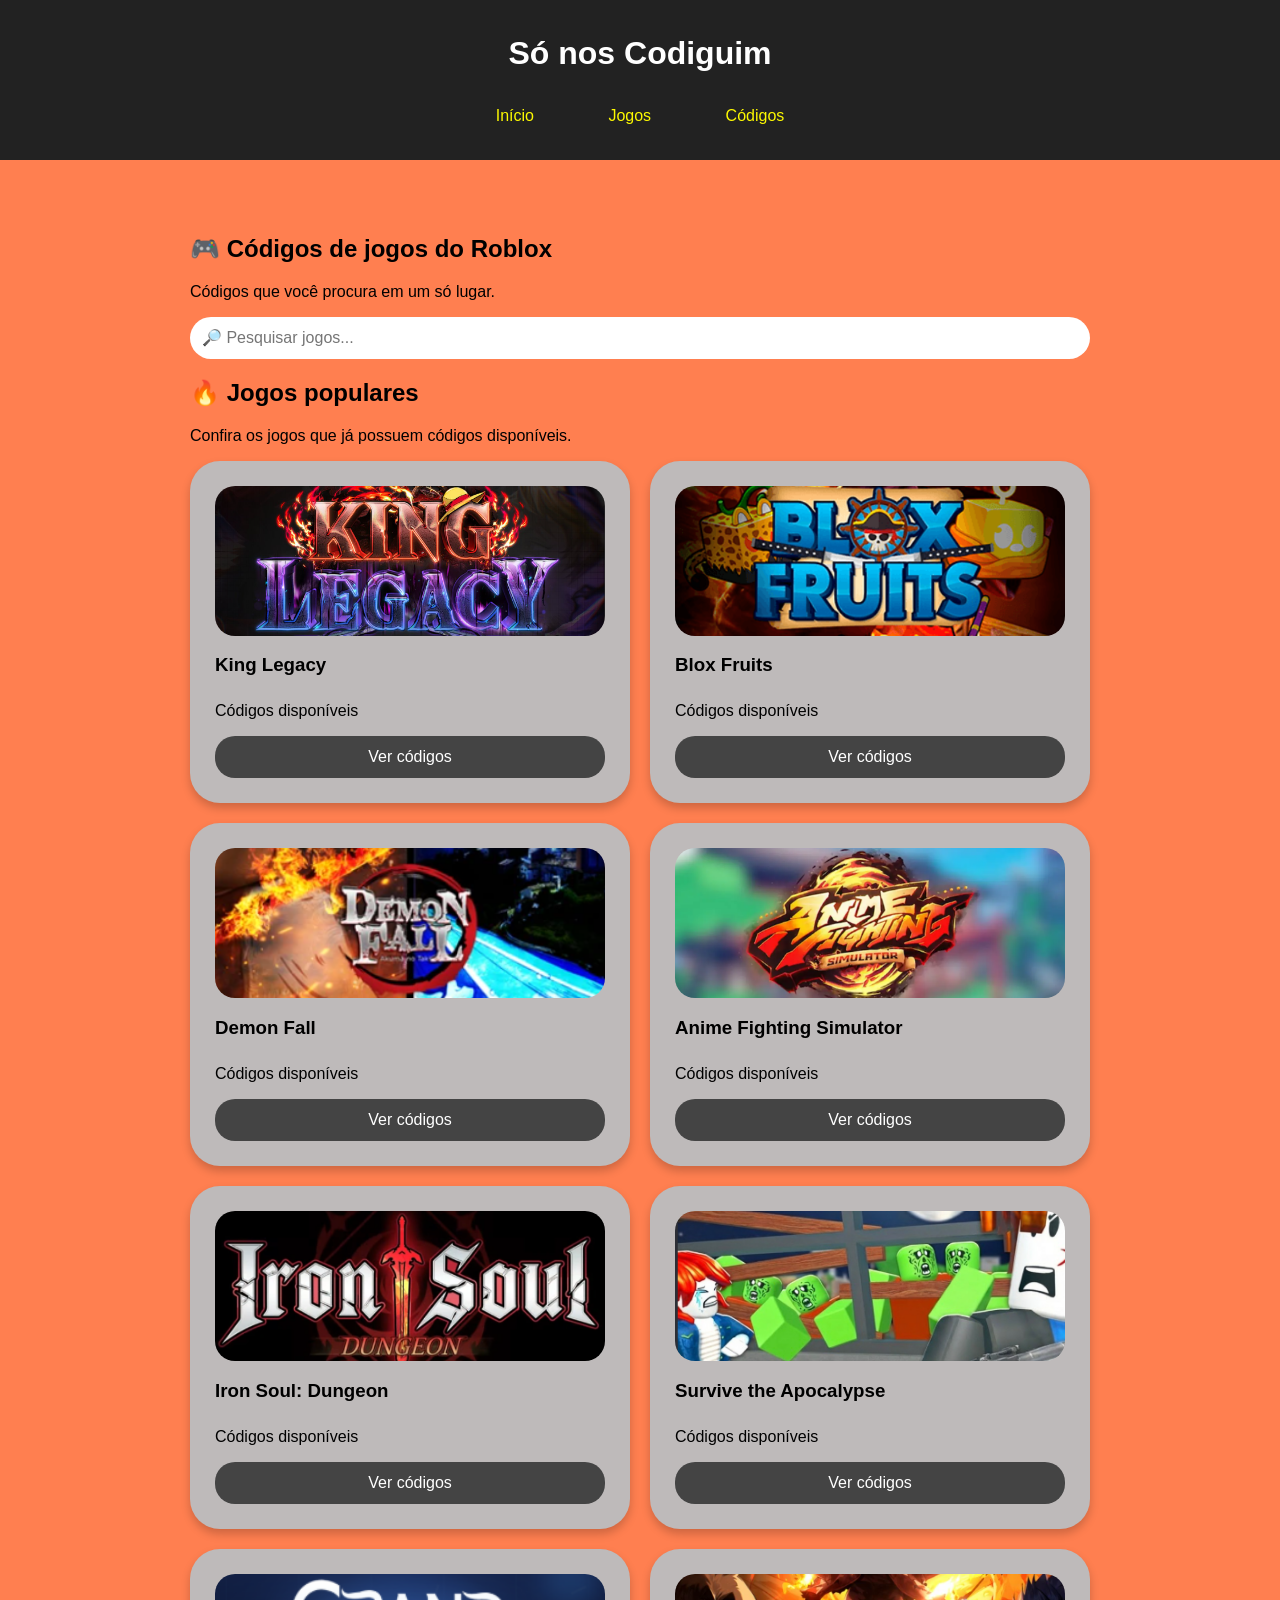
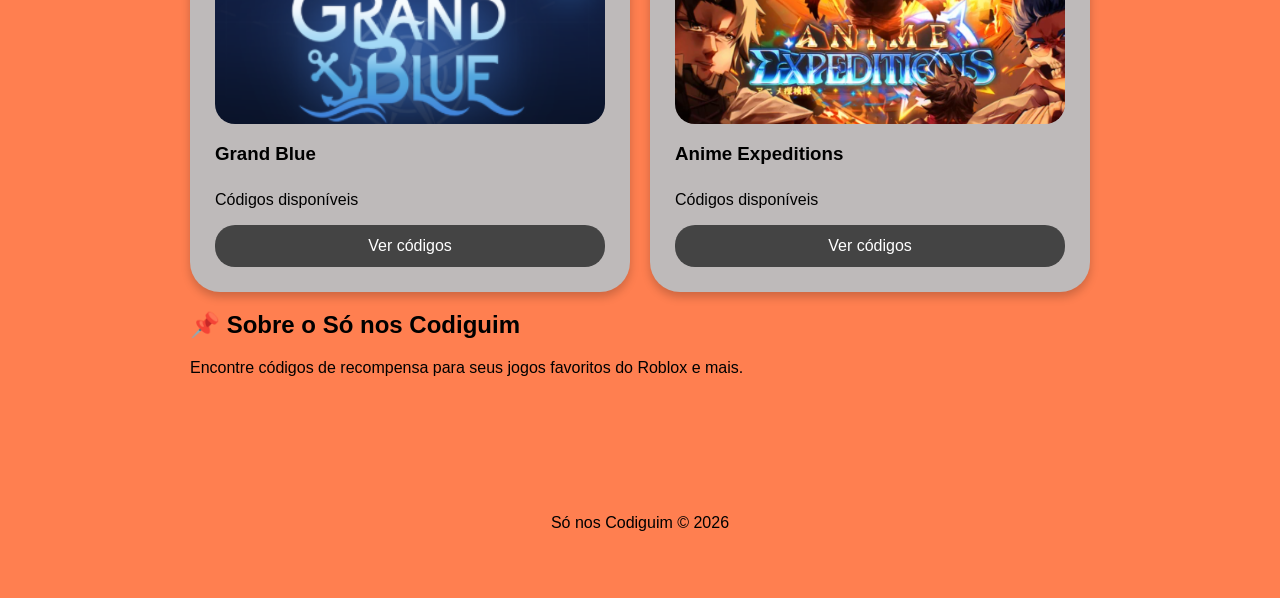
==== index.html @ 23dad9ec "Add files via upload" ====
<!DOCTYPE html>
<html lang="pt-BR">

<head>
    <meta charset="UTF-8">
    <meta name="viewport" content="width=device-width, initial-scale=1.0">

    <title>Só nos Codiguim</title>

    <link rel="stylesheet" href="style.css">
</head>

<body>

    <header>
        <h1>Só nos Codiguim</h1>

        <nav>
    <a href="index.html">Início</a>
    <a href="#jogos">Jogos</a>
    <a href="codigos.html">Códigos</a>
</nav>
    </header>


    <main>

        <!-- APRESENTAÇÃO E PESQUISA -->

        <section class="hero">

    <h2>🎮 Códigos de jogos do Roblox</h2>

    <p>
        Códigos que você procura em um só lugar.
    </p>

    <input
        type="text"
        id="pesquisa"
        placeholder="🔎 Pesquisar jogos..."
    >

</section>


        <!-- JOGOS -->

        <section id="jogos" class="popular">

    <h2 id="titulo-jogos">🔥 Jogos populares</h2>

    <p id="descricao-jogos">
        Confira os jogos que já possuem códigos disponíveis.
    </p>

    <div class="games">


                <!-- KING LEGACY -->

                <article data-jogo="king-legacy">

    <img
        src="images/king-legacy.png"
        alt="King Legacy"
    >

    <h3>King Legacy</h3>

    <p>Códigos disponíveis</p>

    <a href="jogos/king-legacy.html">
        Ver códigos
    </a>

</article>


                <!-- BLOX FRUITS -->

                <article data-jogo="blox-fruits">

    <img
        src="images/blox-fruits.png"
        alt="Blox Fruits"
    >

    <h3>Blox Fruits</h3>

    <p>Códigos disponíveis</p>

    <a href="jogos/blox-fruits.html">
        Ver códigos
    </a>

</article>


                <!-- DEMON FALL -->

                <article data-jogo="demon-fall">

    <img
        src="images/demon-fall.png"
        alt="Demon Fall"
    >

    <h3>Demon Fall</h3>

    <p>Códigos disponíveis</p>

    <a href="jogos/demon-fall.html">
        Ver códigos
    </a>

</article>


                <!-- ANIME FIGHTING SIMULATOR -->

                <article data-jogo="anime-fighting-simulator">

    <img
        src="images/anime-fighting-simulator.png"
        alt="Anime Fighting Simulator"
    >

    <h3>Anime Fighting Simulator</h3>

    <p>Códigos disponíveis</p>

    <a href="jogos/anime-fighting-simulator.html">
        Ver códigos
    </a>

</article>

<!-- IRON SOUL -->

<article data-jogo="iron-soul">

    <img src="images/iron-soul.png" alt="Iron Soul: Dungeon">

    <h3>Iron Soul: Dungeon</h3>

    <p>Códigos disponíveis</p>

    <a href="./jogos/iron-soul.html">Ver códigos</a>

</article>


<!-- SURVIVE THE APOCALYPSE -->

<article data-jogo="survive-the-apocalypse">

    <img
        src="images/survive-the-apocalypse.png"
        alt="Survive the Apocalypse"
    >

    <h3>Survive the Apocalypse</h3>

    <p>Códigos disponíveis</p>

    <a href="./jogos/survive-the-apocalypse.html">Ver códigos</a>

</article>

<article data-jogo="grand-blue">

    <img src="images/grand-blue.png" alt="Grand Blue">

    <h3>Grand Blue</h3>

    <p>Códigos disponíveis</p>

    <a href="./jogos/grand-blue.html">Ver códigos</a>

</article>

<article data-jogo="anime-expeditions">

    <img src="images/anime-expeditions.png" alt="Anime Expeditions">

    <h3>Anime Expeditions</h3>

    <p>Códigos disponíveis</p>

    <a href="./jogos/anime-expeditions.html">Ver códigos</a>

</article>


            </div>

            <p id="nenhum-resultado" style="display: none;">
    😕 Nenhum jogo encontrado.
</p>


        <!-- SOBRE O SITE -->

        <section class="about">

            <h2>📌 Sobre o Só nos Codiguim</h2>

            <p>
                Encontre códigos de recompensa para seus jogos favoritos
                do Roblox e mais.
            </p>

        </section>

    </main>


    <footer>

        <p>Só nos Codiguim © 2026</p>

    </footer>

<script>

const pesquisa = document.getElementById("pesquisa");
const jogos = document.querySelectorAll(".games article");
const nenhumResultado = document.getElementById("nenhum-resultado");

const tituloJogos = document.getElementById("titulo-jogos");
const descricaoJogos = document.getElementById("descricao-jogos");
const sobre = document.querySelector(".about");

pesquisa.addEventListener("input", function() {

    const texto = pesquisa.value.toLowerCase().trim();
    let encontrou = false;

    jogos.forEach(function(jogo) {

        const nome = jogo.querySelector("h3").textContent.toLowerCase();

        if (nome.includes(texto)) {

            jogo.style.display = "flex";
            encontrou = true;

        } else {

            jogo.style.display = "none";

        }

    });

    // Quando não está pesquisando
    if (texto === "") {

        tituloJogos.style.display = "block";
        descricaoJogos.style.display = "block";
        nenhumResultado.style.display = "none";

    }

    // Quando encontrou algum jogo
    else if (encontrou) {

        tituloJogos.style.display = "block";
        descricaoJogos.style.display = "block";
        nenhumResultado.style.display = "none";

    }

    // Quando não encontrou nenhum jogo
    else {

        tituloJogos.style.display = "none";
        descricaoJogos.style.display = "none";
        nenhumResultado.style.display = "block";
        sobre.style.display = "none";

    }

});

</script>

</body>

</html>
---- style.css ----
body {
    background-color: #FF7F50;
    font-family: Arial, sans-serif;
    margin: 0;
}

/* CABEÇALHO */

header {
    background-color: #222222;
    color: white;
    padding: 35px;
    text-align: center;
}

header h1 {
    margin: 0;
}

nav {
    margin-top: 35px;
}

nav a {
    color: rgb(253, 249, 0);
    text-decoration: none;
    margin: 0 35px;
}

/* CONTEÚDO */

main {
    max-width: 900px;
    margin: 0 auto;
    padding: 55px 35px;
}

/* PESQUISA */

input {
    width: 100%;
    box-sizing: border-box;
    padding: 12px;
    border-radius: 30px;
    border: none;
    font-size: 16px;
}

/* JOGOS */

.games {
    display: grid;
    grid-template-columns: repeat(2, minmax(0, 1fr));
    gap: 20px;
    width: 100%;
}

/* CARD DOS JOGOS */

article {
    background-color: rgb(190, 186, 186);
    padding: 25px;
    border-radius: 30px;
    box-shadow: 0 5px 10px rgba(0, 0, 0, 0.2);

    display: flex;
    flex-direction: column;
    min-width: 0;
    box-sizing: border-box;
}

article img {
    width: 100%;
    height: 150px;
    object-fit: cover;
    border-radius: 20px;
}

article h3 {
    margin-bottom: 10px;
}

article a {
    display: block;
    margin-top: auto;
    background-color: #444444;
    color: white;
    padding: 12px 20px;
    text-decoration: none;
    border-radius: 20px;
    text-align: center;
}

article a:hover {
    background-color: #cc9a4f;
}

/* CÓDIGOS */

.codes-list {
    display: flex;
    flex-direction: column;
    gap: 16px;
    margin-top: 20px;
}

.code-card {
    background-color: rgb(190, 186, 186);
    padding: 18px;
    margin-bottom: 0;
    border-radius: 18px;

    display: flex;
    justify-content: space-between;
    align-items: center;
}

.code-card h3 {
    margin: 0 0 10px 0;
}

.code-card p {
    margin: 0;
    font-size: 18px;
}

.code-card button {
    background-color: #444444;
    color: white;
    border: none;
    padding: 12px 25px;
    border-radius: 25px;
    cursor: pointer;
    font-size: 15px;
}

.code-card button:hover {
    background-color: #cc9a4f;
}

/* BOTÃO VOLTAR */

.back-button {
    display: inline-block;
    margin-top: 40px;
    padding: 12px 20px;

    background-color: #444444;
    color: white;

    text-decoration: none;
    border-radius: 20px;
}

.back-button:hover {
    background-color: #cc9a4f;
}

/* RODAPÉ */

footer {
    text-align: center;
    padding: 50px;
}

/* CELULAR */

@media (max-width: 700px) {

    header {
        padding: 25px 15px;
    }

    header h1 {
        font-size: 28px;
    }

    nav {
        margin-top: 25px;
        display: flex;
        justify-content: center;
        gap: 15px;
        flex-wrap: wrap;
    }

    nav a {
        margin: 0;
        font-size: 16px;
    }

    main {
        padding: 35px 20px;
    }

    .games {
        grid-template-columns: 1fr;
    }

}
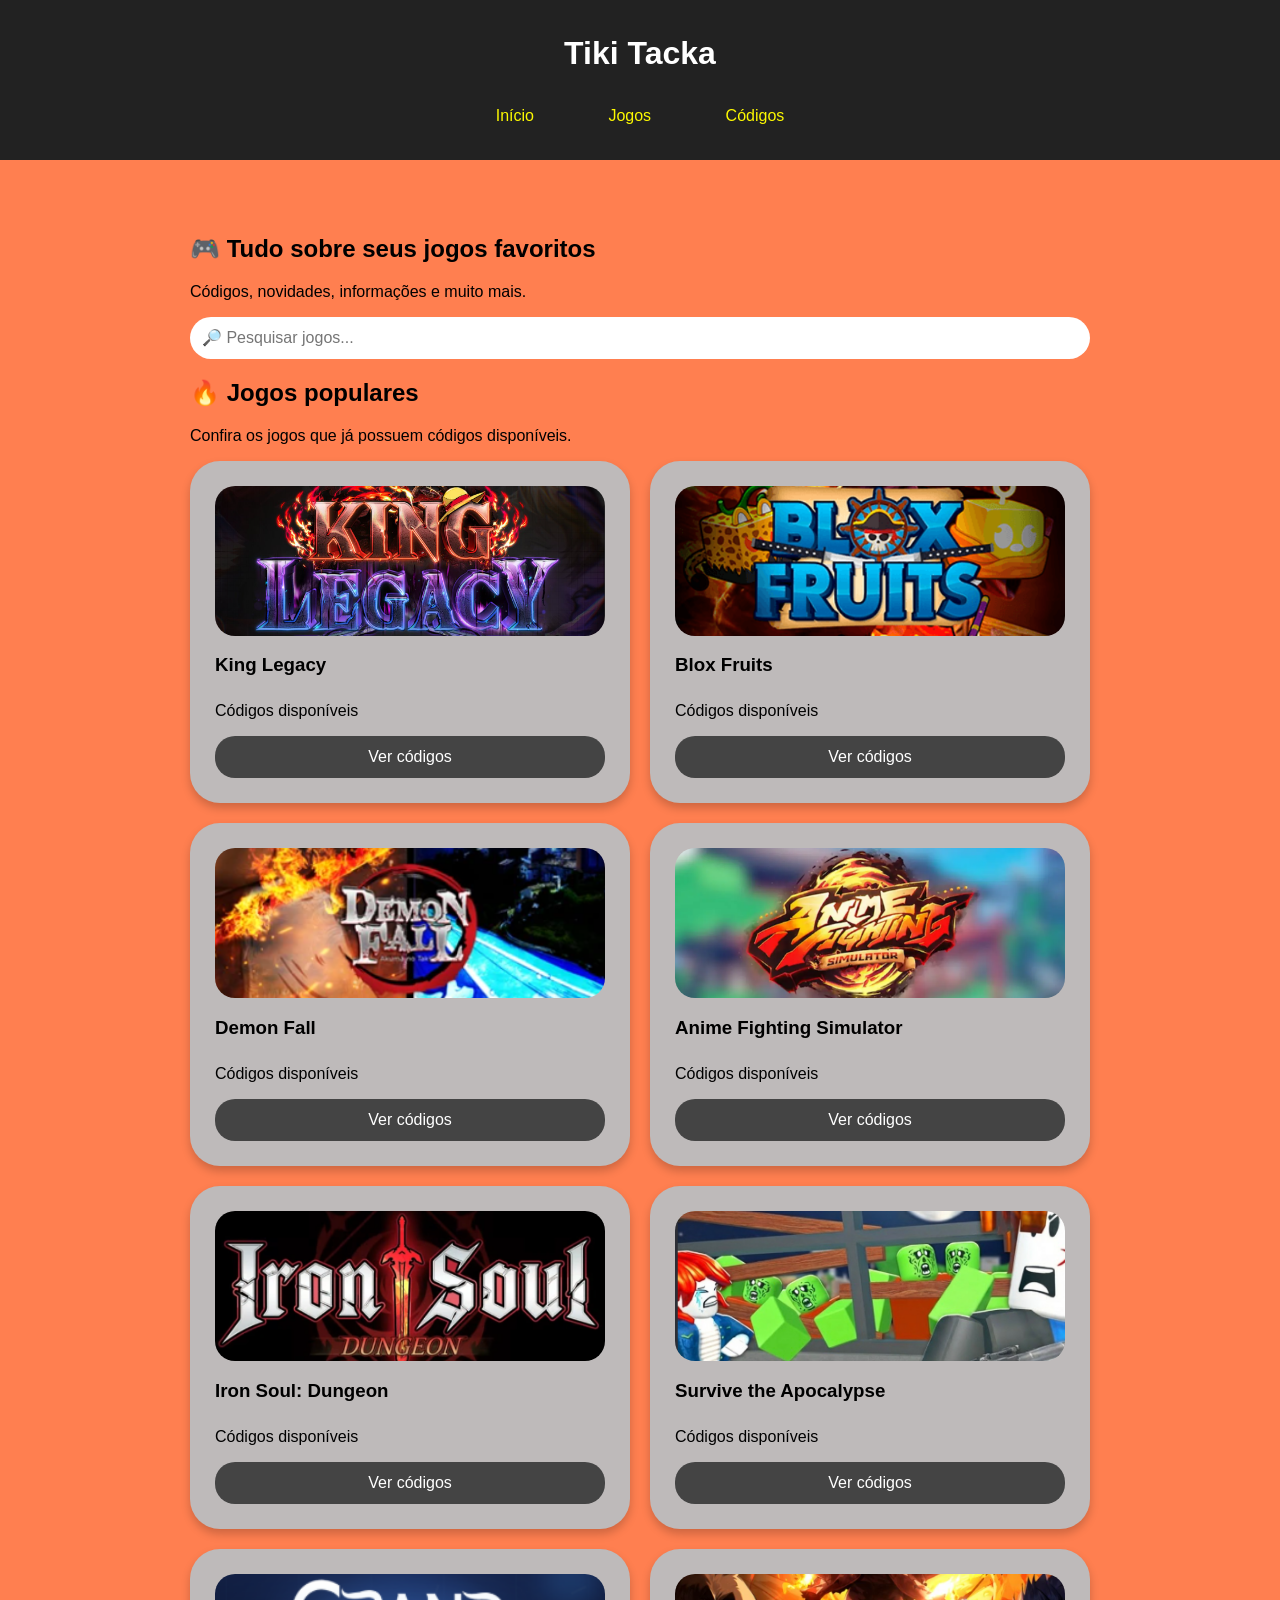
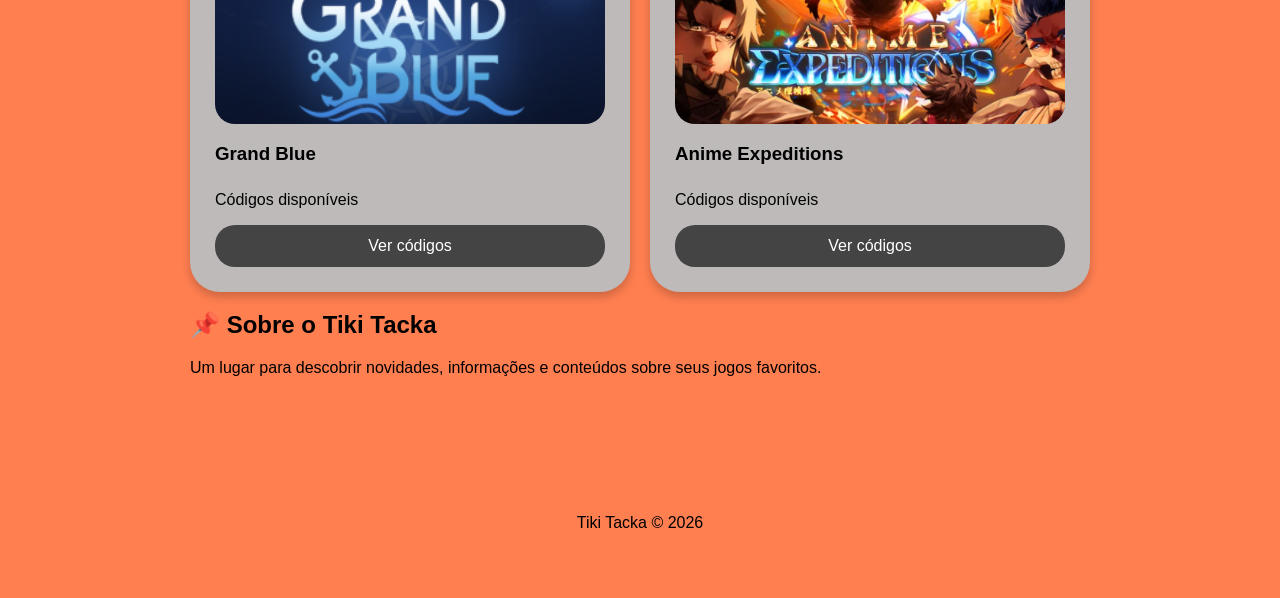
==== commit ce59130f: "Add files via upload" ====
--- a/index.html
+++ b/index.html
@@ -5,7 +5,9 @@
     <meta charset="UTF-8">
     <meta name="viewport" content="width=device-width, initial-scale=1.0">
 
-    <title>Só nos Codiguim</title>
+    <title>Tiki Tacka</title>
+
+    <meta name="description" content="Tiki Tacka - descubra jogos, códigos, novidades e informações sobre seus jogos favoritos.">
 
     <link rel="stylesheet" href="style.css">
 </head>
@@ -13,7 +15,7 @@
 <body>
 
     <header>
-        <h1>Só nos Codiguim</h1>
+        <h1>Tiki Tacka</h1>
 
         <nav>
     <a href="index.html">Início</a>
@@ -29,10 +31,10 @@
 
         <section class="hero">
 
-    <h2>🎮 Códigos de jogos do Roblox</h2>
+    <h2>🎮 Tudo sobre seus jogos favoritos</h2>
 
     <p>
-        Códigos que você procura em um só lugar.
+    Códigos, novidades, informações e muito mais.
     </p>
 
     <input
@@ -204,12 +206,12 @@
 
         <section class="about">
 
-            <h2>📌 Sobre o Só nos Codiguim</h2>
-
-            <p>
-                Encontre códigos de recompensa para seus jogos favoritos
-                do Roblox e mais.
-            </p>
+            <h2>📌 Sobre o Tiki Tacka</h2>
+
+        <p>
+    Um lugar para descobrir novidades, informações e conteúdos
+    sobre seus jogos favoritos.
+        </p>
 
         </section>
 
@@ -218,7 +220,7 @@
 
     <footer>
 
-        <p>Só nos Codiguim © 2026</p>
+        <p>Tiki Tacka © 2026</p>
 
     </footer>
 
